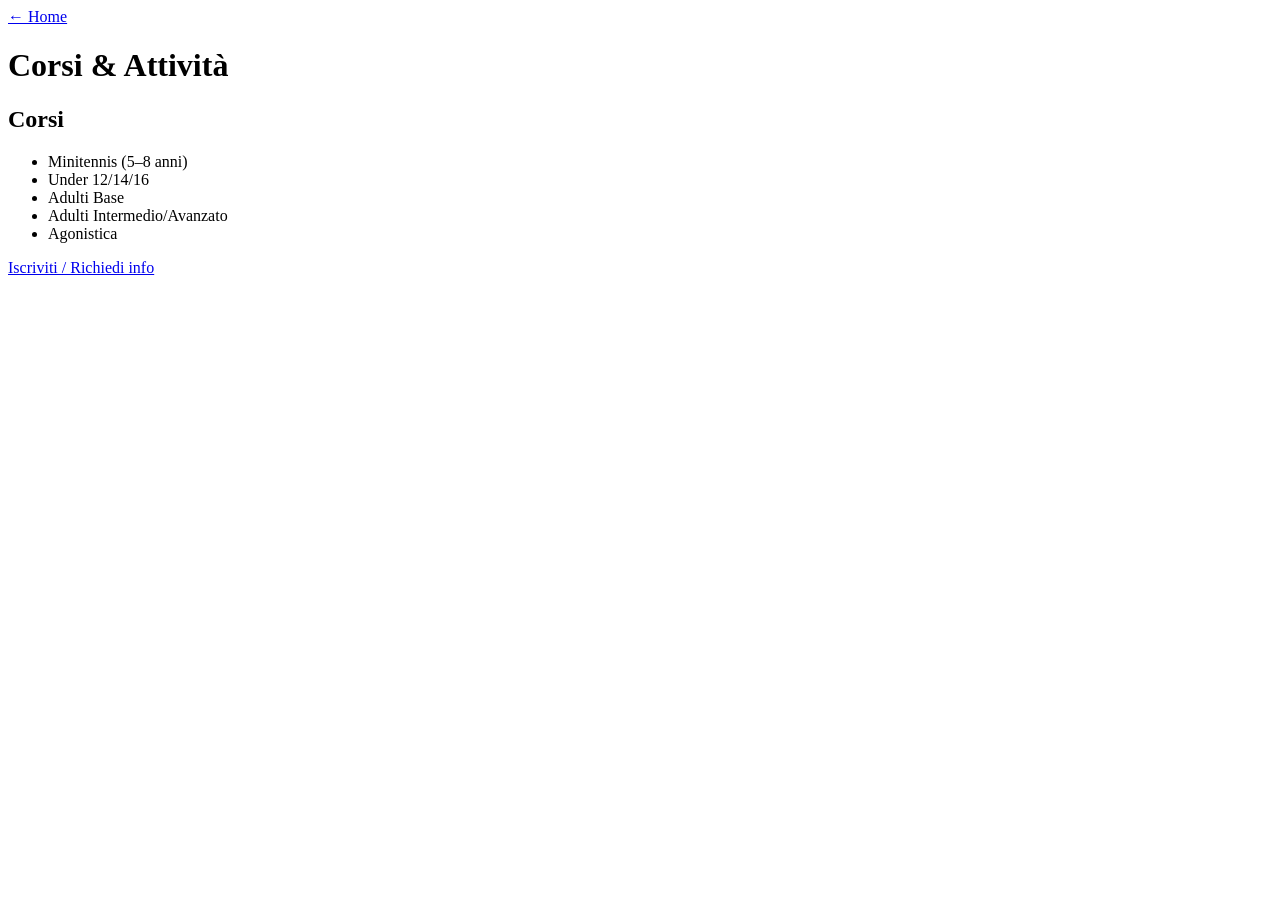
==== corsi.html @ 5396a21c "Add files via upload" ====
<!doctype html>
<html lang="it">
<head>
  <meta charset="utf-8">
  <meta name="viewport" content="width=device-width, initial-scale=1">
  <title>Tennis Antella ASD – Corsi & Attività</title>
  <link rel="stylesheet" href="assets/css/style.css">
</head>
<body>
  <div class="topbar"><a href="index.html">← Home</a></div>
  <main class="container">
    <h1>Corsi & Attività</h1>
    <h2>Corsi</h2>
    <ul>
      <li>Minitennis (5–8 anni)</li>
      <li>Under 12/14/16</li>
      <li>Adulti Base</li>
      <li>Adulti Intermedio/Avanzato</li>
      <li>Agonistica</li>
    </ul>
    <a class="btn" href="contatti.html">Iscriviti / Richiedi info</a>
  </main>
</body>
</html>
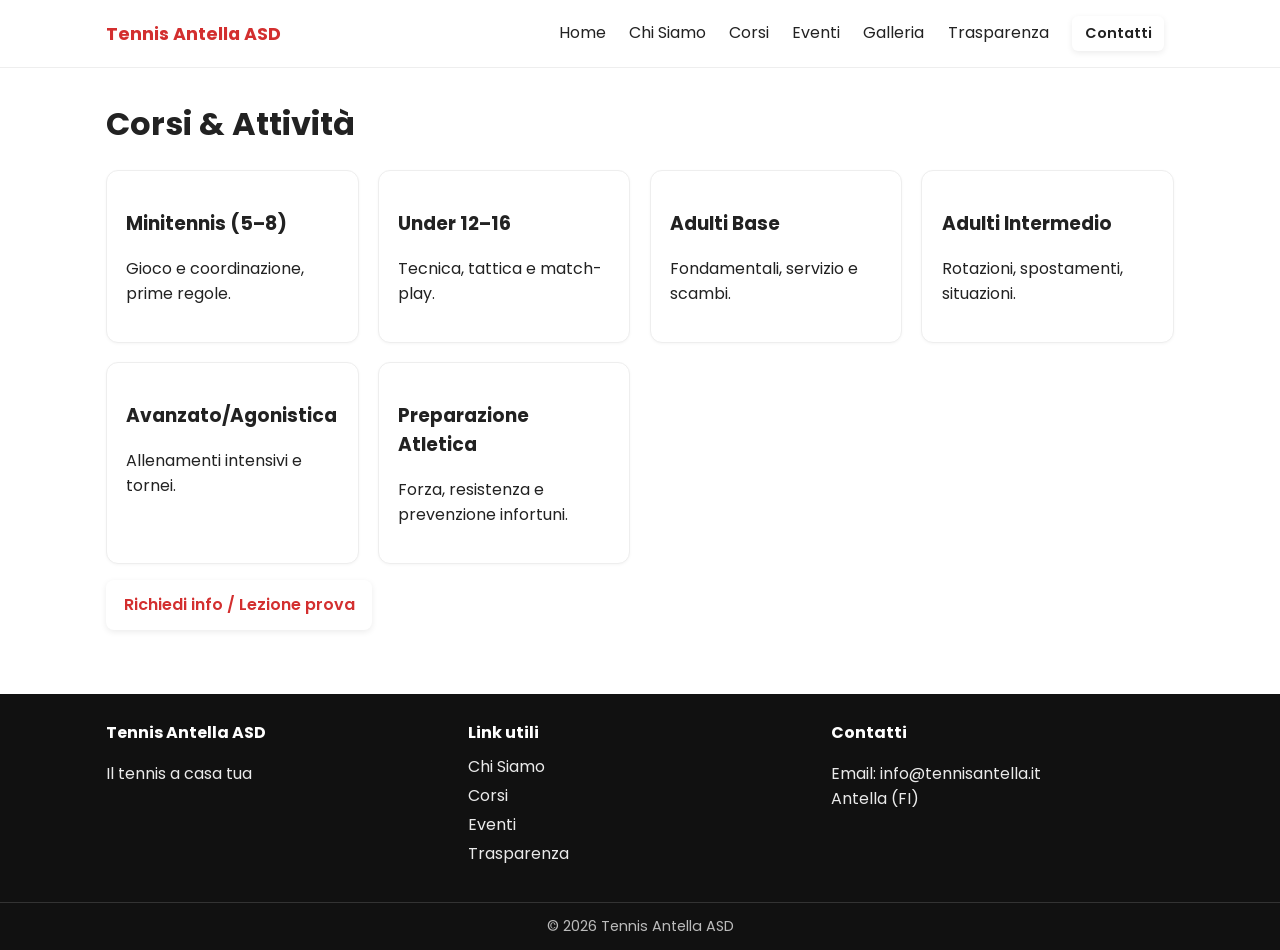
==== commit 5c1e1f7d: "Add files via upload" ====
--- a/corsi.html
+++ b/corsi.html
@@ -1,24 +1,72 @@
 <!doctype html>
 <html lang="it">
 <head>
+  <title>Tennis Antella ASD · Corsi</title>
   <meta charset="utf-8">
   <meta name="viewport" content="width=device-width, initial-scale=1">
-  <title>Tennis Antella ASD – Corsi & Attività</title>
+  <meta name="description" content="Corsi minitennis, giovanili, adulti base e avanzati, agonistica">
+  <meta property="og:title" content="Tennis Antella ASD · Corsi">
+  <meta property="og:description" content="Corsi minitennis, giovanili, adulti base e avanzati, agonistica">
+  <meta property="og:type" content="website">
+  <link rel="icon" href="assets/img/favicon.svg">
+  <link href="https://fonts.googleapis.com/css2?family=Poppins:wght@300;400;600;700&display=swap" rel="stylesheet">
   <link rel="stylesheet" href="assets/css/style.css">
+
 </head>
 <body>
-  <div class="topbar"><a href="index.html">← Home</a></div>
-  <main class="container">
+
+  <header class="site-header">
+    <div class="container nav">
+      <a class="brand" href="index.html">Tennis Antella ASD</a>
+      <button class="hamburger" id="hamburger" aria-label="Apri menu"><span></span><span></span><span></span></button>
+      <nav class="menu" id="menu">
+        <a href="index.html">Home</a>
+        <a href="chi-siamo.html">Chi Siamo</a>
+        <a href="corsi.html">Corsi</a>
+        <a href="eventi.html">Eventi</a>
+        <a href="galleria.html">Galleria</a>
+        <a href="trasparenza.html">Trasparenza</a>
+        <a href="contatti.html" class="btn small">Contatti</a>
+      </nav>
+    </div>
+  </header>
+
+  <main class="container page">
     <h1>Corsi & Attività</h1>
-    <h2>Corsi</h2>
-    <ul>
-      <li>Minitennis (5–8 anni)</li>
-      <li>Under 12/14/16</li>
-      <li>Adulti Base</li>
-      <li>Adulti Intermedio/Avanzato</li>
-      <li>Agonistica</li>
-    </ul>
-    <a class="btn" href="contatti.html">Iscriviti / Richiedi info</a>
+    <div class="grid-3">
+      <div class="card course"><h3>Minitennis (5–8)</h3><p>Gioco e coordinazione, prime regole.</p></div>
+      <div class="card course"><h3>Under 12–16</h3><p>Tecnica, tattica e match-play.</p></div>
+      <div class="card course"><h3>Adulti Base</h3><p>Fondamentali, servizio e scambi.</p></div>
+      <div class="card course"><h3>Adulti Intermedio</h3><p>Rotazioni, spostamenti, situazioni.</p></div>
+      <div class="card course"><h3>Avanzato/Agonistica</h3><p>Allenamenti intensivi e tornei.</p></div>
+      <div class="card course"><h3>Preparazione Atletica</h3><p>Forza, resistenza e prevenzione infortuni.</p></div>
+    </div>
+    <p><a class="btn" href="contatti.html">Richiedi info / Lezione prova</a></p>
   </main>
+
+  <footer class="site-footer">
+    <div class="container grid-3">
+      <div>
+        <h4>Tennis Antella ASD</h4>
+        <p>Il tennis a casa tua</p>
+      </div>
+      <div>
+        <h4>Link utili</h4>
+        <ul class="clean">
+          <li><a href="chi-siamo.html">Chi Siamo</a></li>
+          <li><a href="corsi.html">Corsi</a></li>
+          <li><a href="eventi.html">Eventi</a></li>
+          <li><a href="trasparenza.html">Trasparenza</a></li>
+        </ul>
+      </div>
+      <div>
+        <h4>Contatti</h4>
+        <p>Email: <a href="mailto:info@tennisantella.it">info@tennisantella.it</a><br>Antella (FI)</p>
+      </div>
+    </div>
+    <div class="copyright">© 2026 Tennis Antella ASD</div>
+  </footer>
+  <script src="assets/js/script.js"></script>
+
 </body>
 </html>
--- a/assets/css/style.css
+++ b/assets/css/style.css
@@ -0,0 +1,57 @@
+:root{--primary:#d32f2f;--primary-dark:#b71c1c;--text:#222222;--bg:#ffffff}
+*{box-sizing:border-box;}
+html,body{margin:0;padding:0;font-family:Poppins,system-ui,-apple-system,Segoe UI,Roboto,Helvetica,Arial,sans-serif;color:var(--text);background:var(--bg)}
+img{max-width:100%;display:block}
+.container{max-width:1100px;margin:0 auto;padding:1rem}
+
+/* Header */
+.site-header{position:sticky;top:0;background:#fff;border-bottom:1px solid #eee;z-index:100}
+.nav{display:flex;align-items:center;justify-content:space-between;gap:1rem}
+.brand{font-weight:700;color:var(--primary);text-decoration:none;font-size:1.1rem}
+.menu a{margin:0 .6rem;text-decoration:none;color:var(--text)}
+.menu .btn.small{padding:.45rem .8rem}
+.hamburger{display:none;background:transparent;border:0;cursor:pointer}
+.hamburger span{display:block;width:24px;height:2px;background:#333;margin:5px 0}
+
+/* Hero */
+.hero{background:linear-gradient(135deg,var(--primary),var(--primary-dark)),url('assets/img/hero.jpg') center/cover no-repeat;color:#fff;text-align:center;padding:5rem 0;position:relative}
+.hero .btn{margin:.4rem}
+
+/* Buttons */
+.btn{display:inline-block;background:#fff;color:var(--primary);padding:.8rem 1.1rem;border-radius:8px;text-decoration:none;font-weight:600;box-shadow:0 2px 6px rgba(0,0,0,.08)}
+.btn:hover{transform:translateY(-1px)}
+.btn.outline{background:transparent;border:2px solid #fff;color:#fff}
+.btn.small{font-size:.9rem;border-radius:6px}
+
+/* Sections */
+.features{background:#fafafa;padding:2.5rem 0}
+.card{background:#fff;border:1px solid #eee;border-radius:12px;padding:1.2rem;box-shadow:0 1px 3px rgba(0,0,0,.04)}
+.grid-3{display:grid;gap:1.2rem;grid-template-columns:repeat(auto-fit,minmax(220px,1fr))}
+.grid-2{display:grid;gap:1.5rem;grid-template-columns:repeat(auto-fit,minmax(280px,1fr))}
+.strip{padding:2.5rem 0;border-top:1px solid #eee;border-bottom:1px solid #eee;background:#fff}
+.event{display:flex;gap:1rem;align-items:flex-start;margin:1rem 0;padding:1rem;border-left:4px solid var(--primary);background:#fff;border:1px solid #eee;border-left-width:6px;border-radius:8px}
+.event .date{font-weight:700;color:var(--primary)}
+
+/* Gallery */
+.gallery{display:grid;gap:.8rem;grid-template-columns:repeat(auto-fit,minmax(180px,1fr))}
+.gallery img{border-radius:10px;border:1px solid #eee}
+
+/* Footer */
+.site-footer{margin-top:2rem;background:#111;color:#eaeaea}
+.site-footer h4{margin:.6rem 0;color:#fff}
+.site-footer a{color:#eaeaea;text-decoration:none}
+.site-footer .clean{list-style:none;padding:0;margin:0}
+.site-footer .clean li{margin:.25rem 0}
+.site-footer .copyright{text-align:center;padding:.8rem;border-top:1px solid #333;margin-top:1rem;font-size:.9rem;color:#bbb}
+
+/* Page layout */
+.page h1{margin-top:1rem}
+.docs{line-height:2}
+
+/* Responsive */
+@media (max-width: 860px){
+  .hamburger{display:block}
+  .menu{position:absolute;right:1rem;top:60px;background:#fff;border:1px solid #eee;border-radius:10px;padding:.8rem;display:none;flex-direction:column;box-shadow:0 6px 18px rgba(0,0,0,.06)}
+  .menu a{margin:.4rem 0}
+  .menu.show{display:flex}
+}
